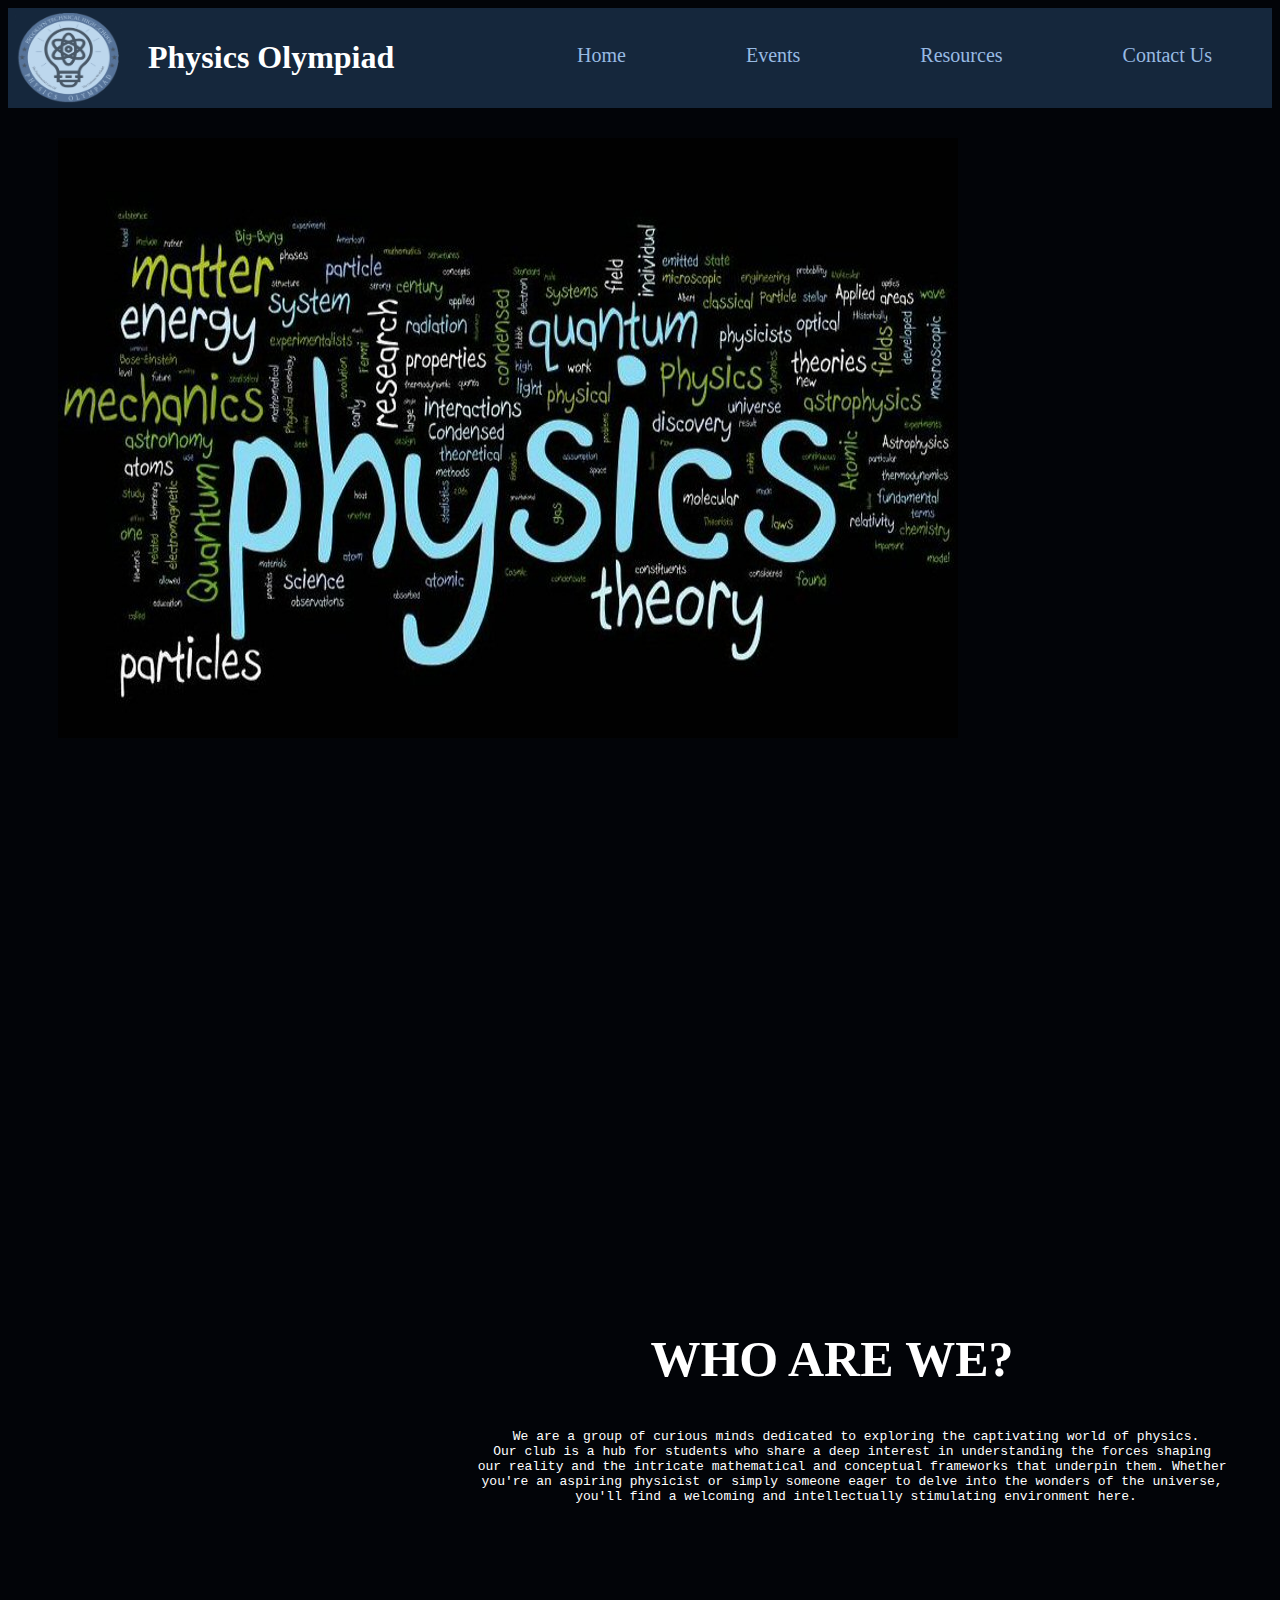
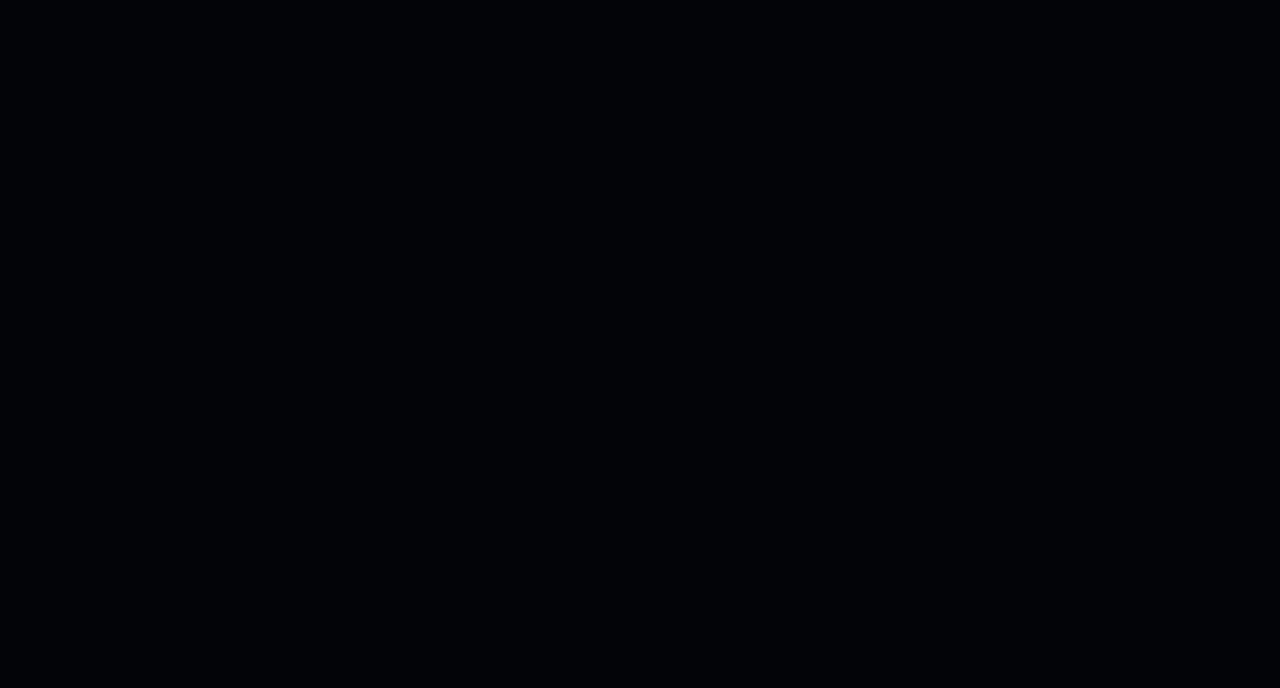
==== index.html @ 66dc1a89 "first commit" ====
<!DOCTYPE html>
<html lang="en-US">
<head>
    <link rel="icon" type="image/x-icon" href="favicon.png">
    <link rel = "stylesheet" href = style.css> </link>
    <title>Physics Olympiad</title>
</head>
<body>
    <div class="home-top">
      <img src="physics logo.png" alt="Logo">
      <h1>Physics Olympiad</h1>
      <ul>
        <li><a href="#contact us">Contact Us</a></li>
        <li><a href="#resources">Resources</a></li>
        <li><a href="#events">Events</a></li>
        <li><a href="#home">Home</a></li>
      </ul>
    </div>
    <div class="home-middle">
      <div class="left">
        <img src="physics1.jpg" alt="Physics">
      </div>
      <div class="right">
        <h2>WHO ARE WE?</h2>
        <pre>
          We are a group of curious minds dedicated to exploring the captivating world of physics.
          Our club is a hub for students who share a deep interest in understanding the forces shaping 
          our reality and the intricate mathematical and conceptual frameworks that underpin them. Whether 
          you're an aspiring physicist or simply someone eager to delve into the wonders of the universe, 
          you'll find a welcoming and intellectually stimulating environment here.
        </pre>
      </div>
    </div>
</body>
</html>
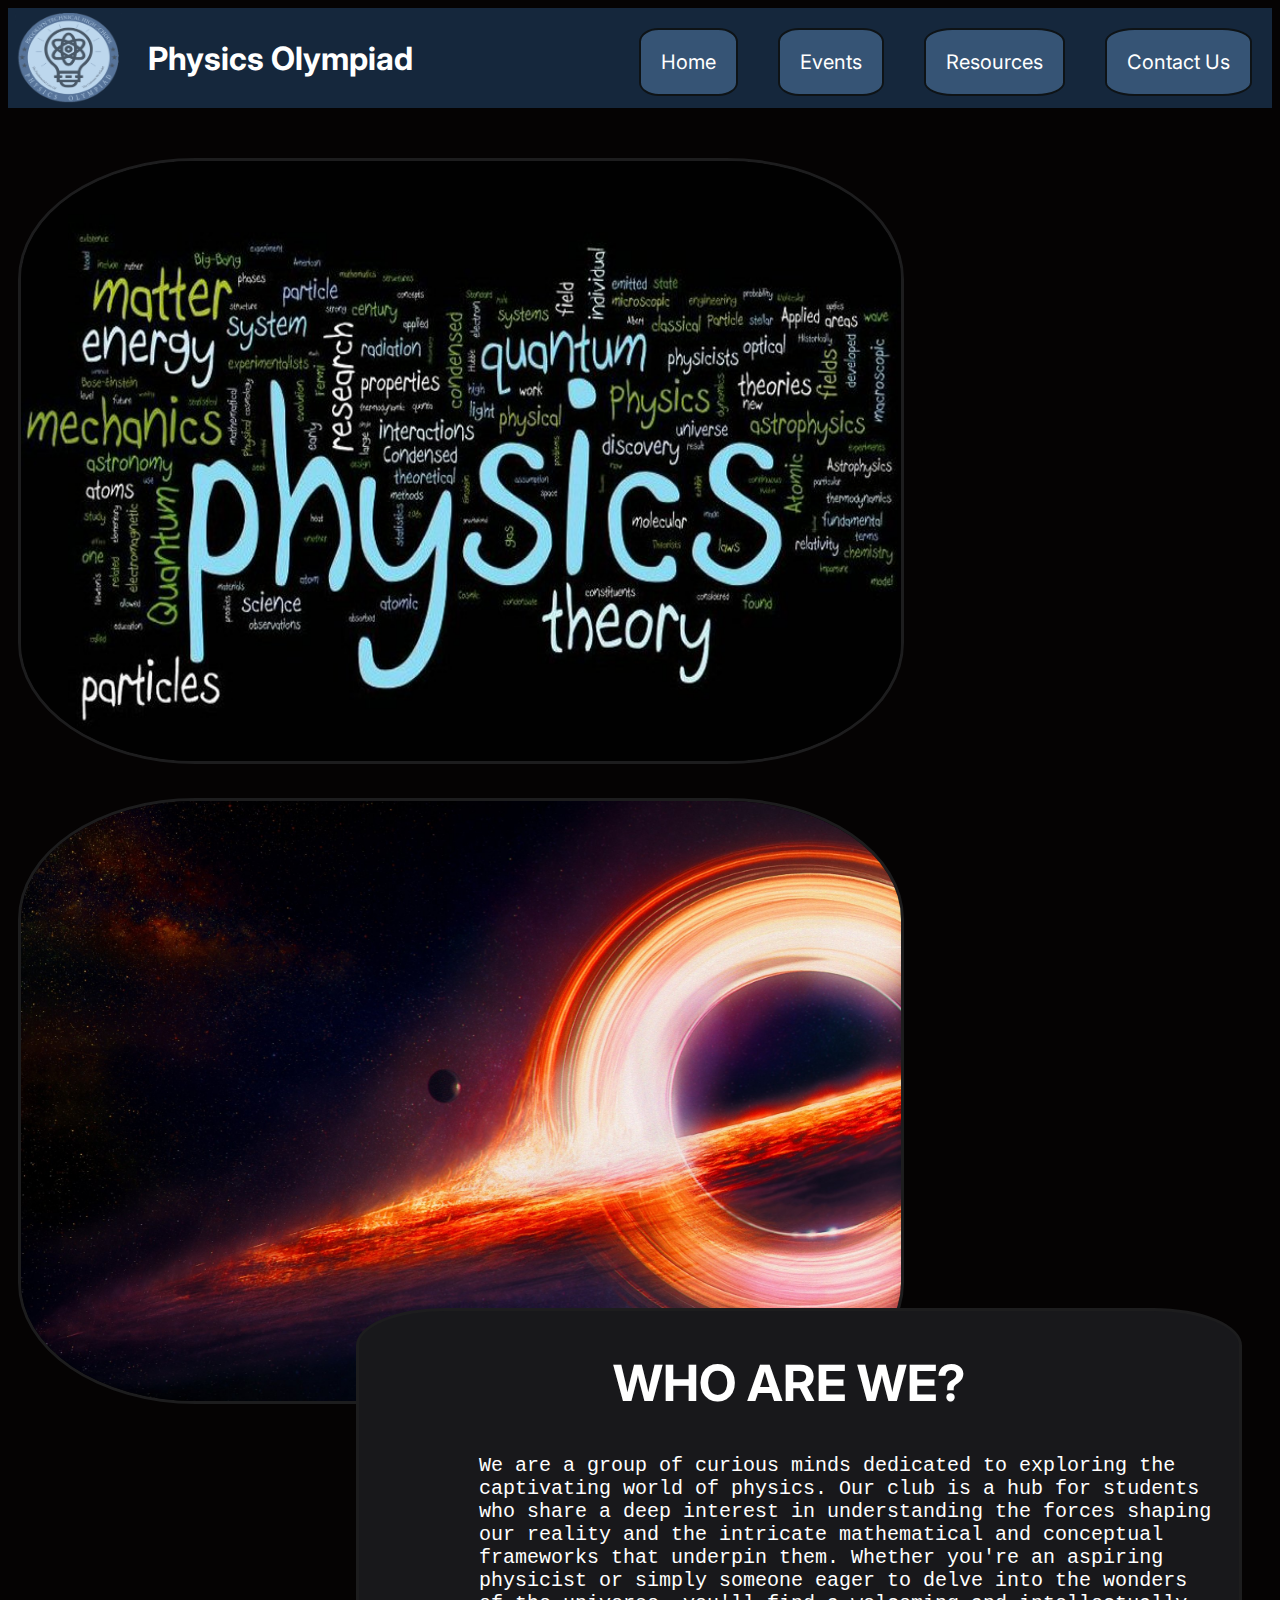
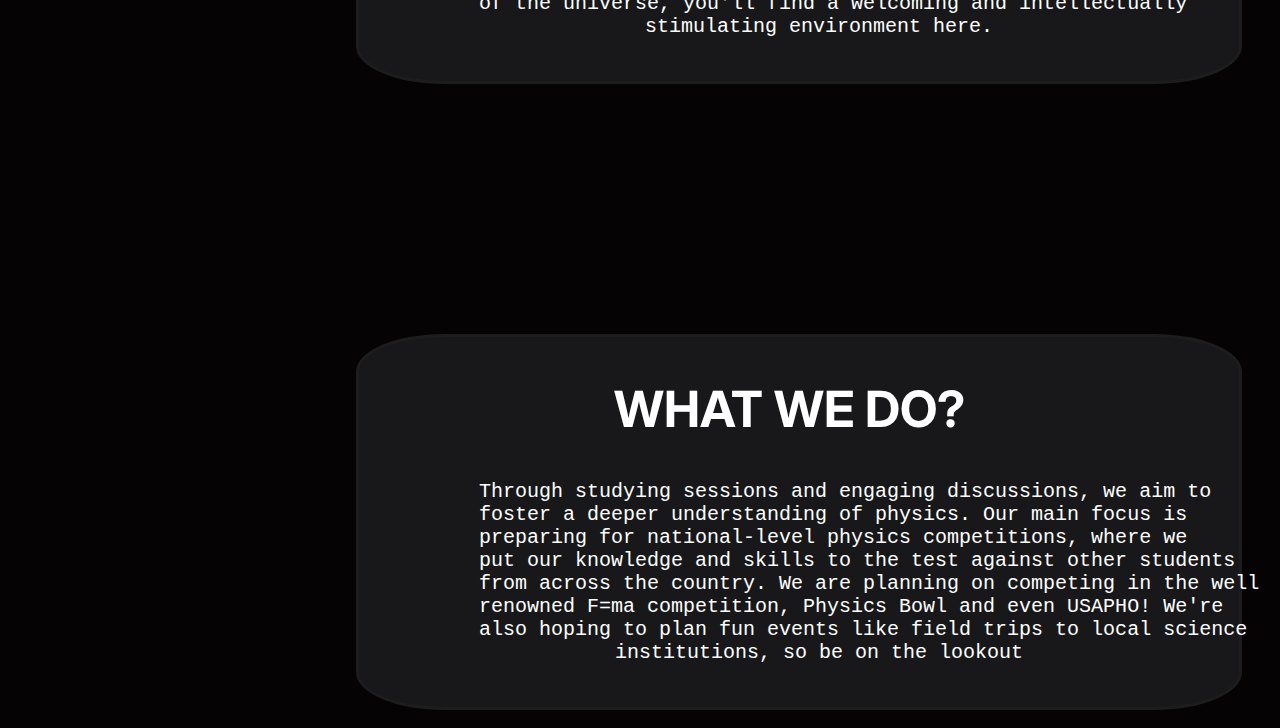
==== commit bbc4b542: "second commit" ====
--- a/index.html
+++ b/index.html
@@ -1,6 +1,7 @@
 <!DOCTYPE html>
 <html lang="en-US">
 <head>
+    <link rel="stylesheet" href="https://fonts.googleapis.com/css2?family=Inter:wght@100..900&display=swap">
     <link rel="icon" type="image/x-icon" href="favicon.png">
     <link rel = "stylesheet" href = style.css> </link>
     <title>Physics Olympiad</title>
@@ -18,16 +19,34 @@
     </div>
     <div class="home-middle">
       <div class="left">
-        <img src="physics1.jpg" alt="Physics">
+        <img src="physics1.jpg" alt="Physics" class="physics">
+        <img src="black hole.jpg" alt="black hole" class="black-hole">
       </div>
-      <div class="right">
+      <div class="right1">
         <h2>WHO ARE WE?</h2>
         <pre>
-          We are a group of curious minds dedicated to exploring the captivating world of physics.
-          Our club is a hub for students who share a deep interest in understanding the forces shaping 
-          our reality and the intricate mathematical and conceptual frameworks that underpin them. Whether 
-          you're an aspiring physicist or simply someone eager to delve into the wonders of the universe, 
-          you'll find a welcoming and intellectually stimulating environment here.
+          We are a group of curious minds dedicated to exploring the 
+          captivating world of physics. Our club is a hub for students 
+          who share a deep interest in understanding the forces shaping 
+          our reality and the intricate mathematical and conceptual 
+          frameworks that underpin them. Whether you're an aspiring 
+          physicist or simply someone eager to delve into the wonders 
+          of the universe, you'll find a welcoming and intellectually 
+          stimulating environment here.
+        </pre>
+      </div>
+      
+      <div class="right2">
+        <h2>WHAT WE DO?</h2>
+        <pre>
+          Through studying sessions and engaging discussions, we aim to 
+          foster a deeper understanding of physics. Our main focus is 
+          preparing for national-level physics competitions, where we 
+          put our knowledge and skills to the test against other students 
+          from across the country. We are planning on competing in the well
+          renowned F=ma competition, Physics Bowl and even USAPHO! We're 
+          also hoping to plan fun events like field trips to local science 
+          institutions, so be on the lookout
         </pre>
       </div>
     </div>
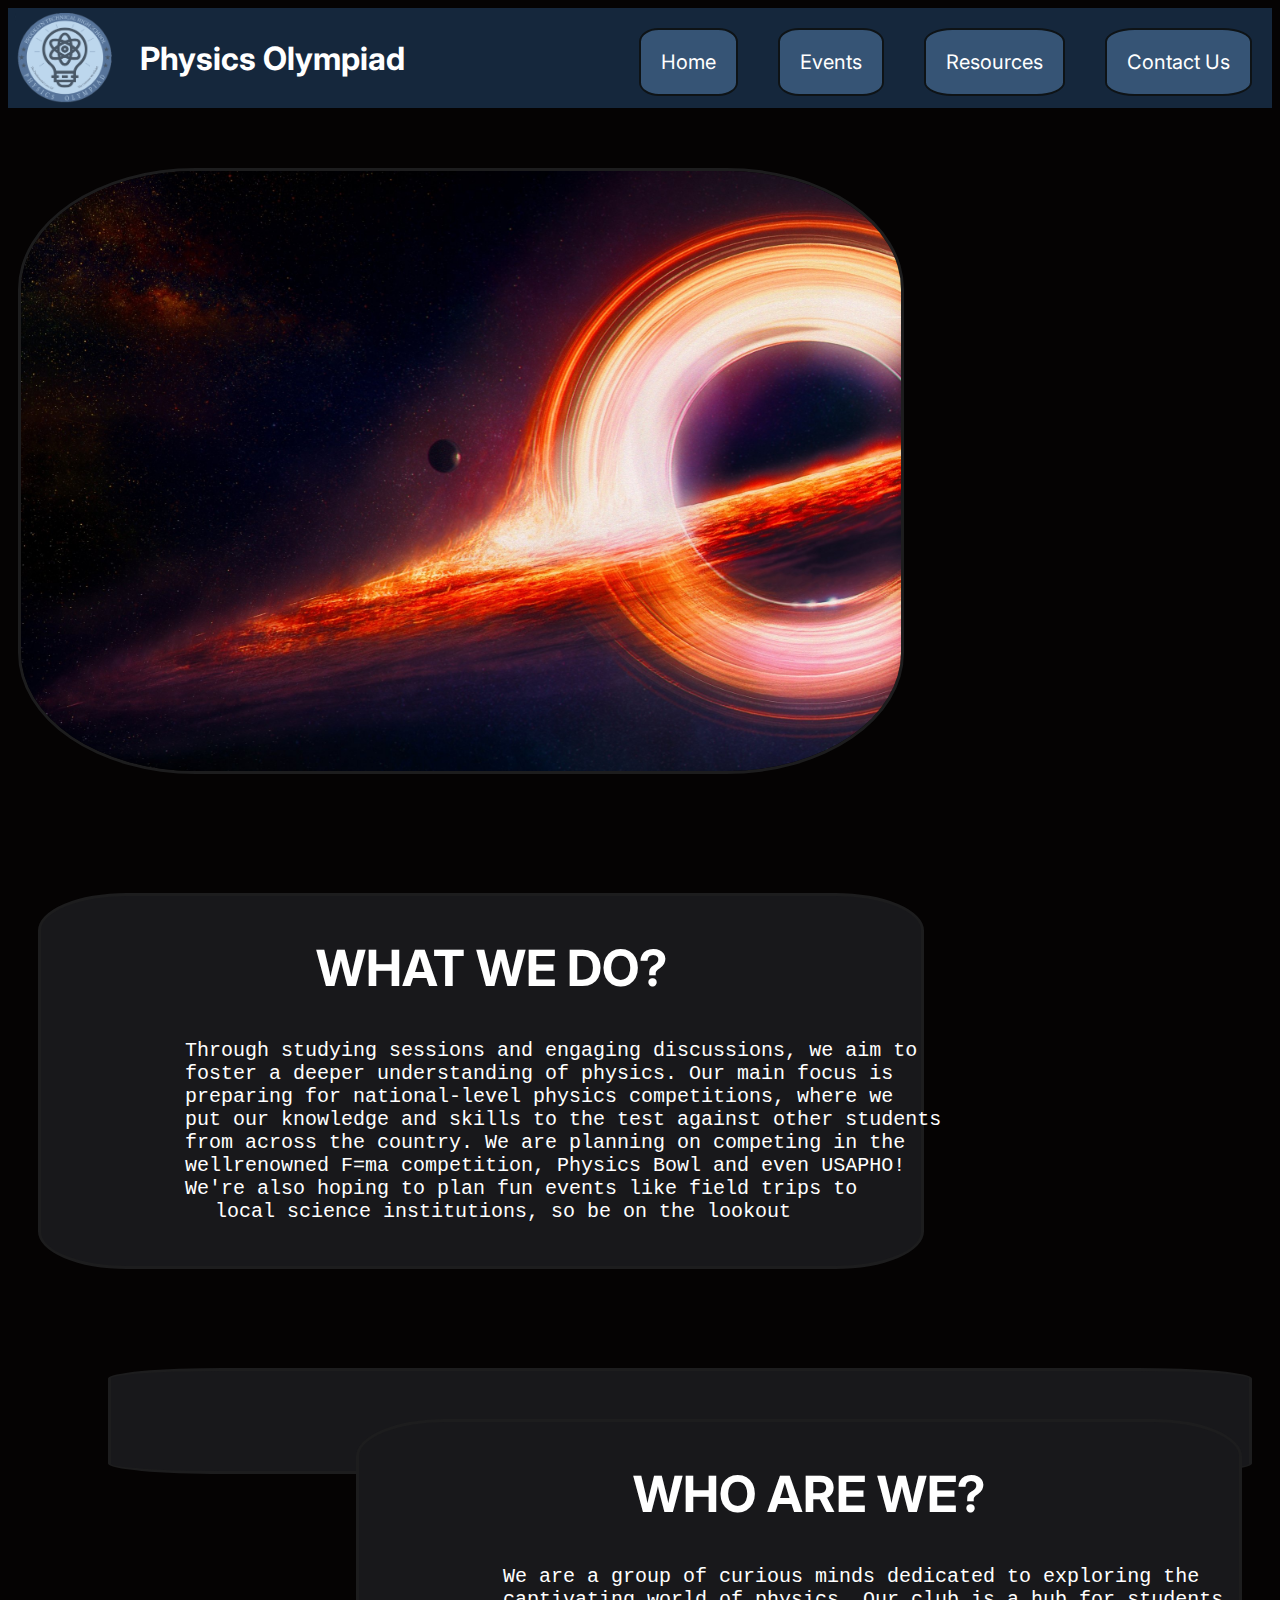
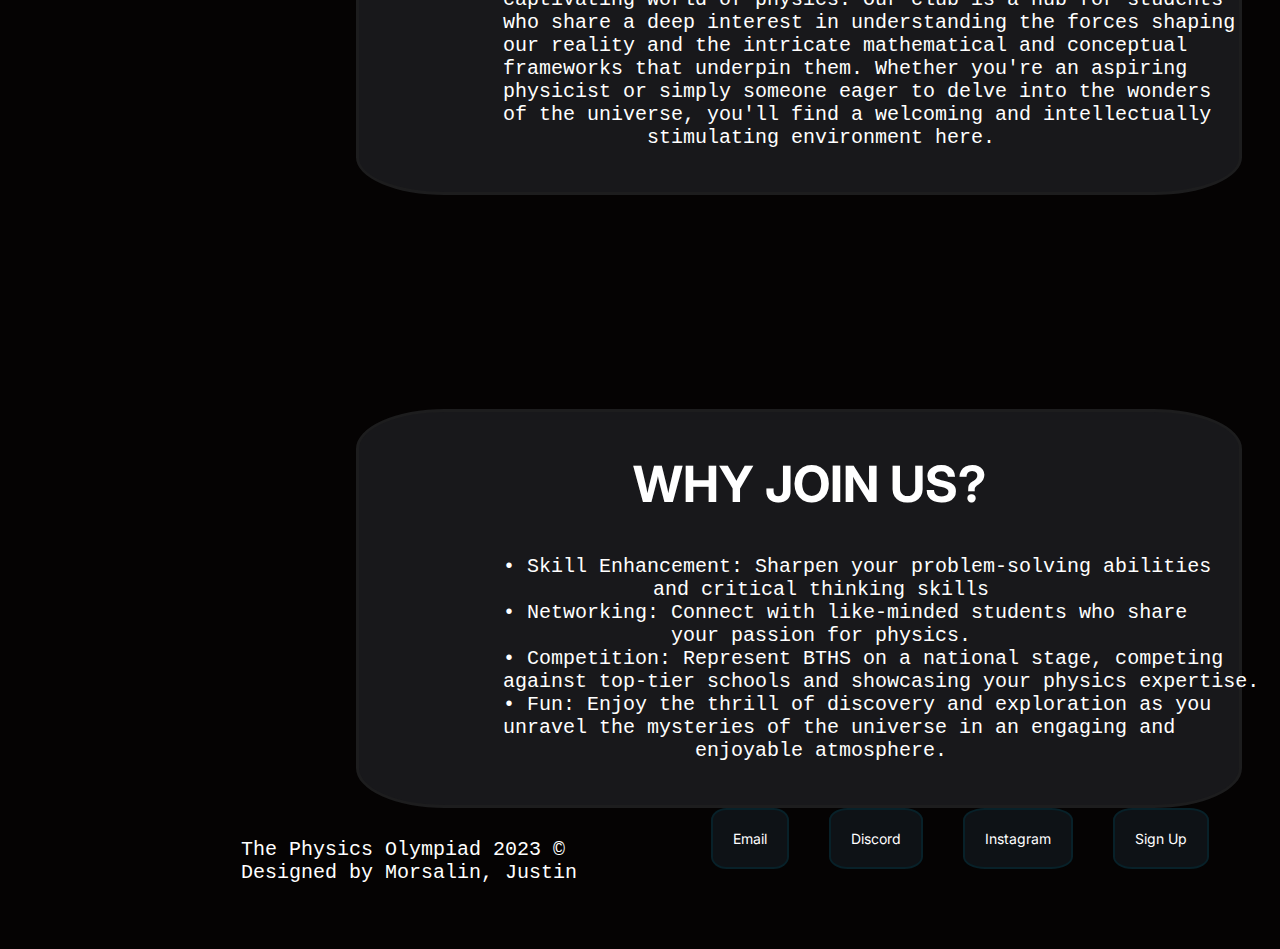
==== commit ce55f1a2: "home page done, started contact" ====
--- a/index.html
+++ b/index.html
@@ -4,51 +4,78 @@
     <link rel="stylesheet" href="https://fonts.googleapis.com/css2?family=Inter:wght@100..900&display=swap">
     <link rel="icon" type="image/x-icon" href="favicon.png">
     <link rel = "stylesheet" href = style.css> </link>
-    <title>Physics Olympiad</title>
+    <title>Physics Olympiad - Home</title>
 </head>
 <body>
     <div class="home-top">
       <img src="physics logo.png" alt="Logo">
       <h1>Physics Olympiad</h1>
       <ul>
-        <li><a href="#contact us">Contact Us</a></li>
-        <li><a href="#resources">Resources</a></li>
-        <li><a href="#events">Events</a></li>
-        <li><a href="#home">Home</a></li>
+        <li><a href="contact.html">Contact Us</a></li>
+        <li><a href="resource.html">Resources</a></li>
+        <li><a href="events.html">Events</a></li>
+        <li><a href="index.html">Home</a></li>
       </ul>
     </div>
     <div class="home-middle">
-      <div class="left">
-        <img src="physics1.jpg" alt="Physics" class="physics">
+      <div class="col1">
         <img src="black hole.jpg" alt="black hole" class="black-hole">
+        <div class="left2">
+          <h2>WHAT WE DO?</h2>
+          <pre>
+            Through studying sessions and engaging discussions, we aim to 
+            foster a deeper understanding of physics. Our main focus is 
+            preparing for national-level physics competitions, where we 
+            put our knowledge and skills to the test against other students 
+            from across the country. We are planning on competing in the 
+            wellrenowned F=ma competition, Physics Bowl and even USAPHO! 
+            We're also hoping to plan fun events like field trips to 
+            local science institutions, so be on the lookout
+          </pre>
+        </div>
       </div>
-      <div class="right1">
-        <h2>WHO ARE WE?</h2>
-        <pre>
-          We are a group of curious minds dedicated to exploring the 
-          captivating world of physics. Our club is a hub for students 
-          who share a deep interest in understanding the forces shaping 
-          our reality and the intricate mathematical and conceptual 
-          frameworks that underpin them. Whether you're an aspiring 
-          physicist or simply someone eager to delve into the wonders 
-          of the universe, you'll find a welcoming and intellectually 
-          stimulating environment here.
-        </pre>
+      <div class="col2">
+        <div class="right1">
+          <h2>WHO ARE WE?</h2>
+          <pre>
+            We are a group of curious minds dedicated to exploring the 
+            captivating world of physics. Our club is a hub for students 
+            who share a deep interest in understanding the forces shaping 
+            our reality and the intricate mathematical and conceptual 
+            frameworks that underpin them. Whether you're an aspiring 
+            physicist or simply someone eager to delve into the wonders 
+            of the universe, you'll find a welcoming and intellectually 
+            stimulating environment here.
+          </pre>
+        </div>
+        
+        <div class="right2">
+          <h2>WHY JOIN US?</h2>
+          <pre>
+            • Skill Enhancement: Sharpen your problem-solving abilities 
+            and critical thinking skills
+            • Networking: Connect with like-minded students who share 
+            your passion for physics.
+            • Competition: Represent BTHS on a national stage, competing 
+            against top-tier schools and showcasing your physics expertise.
+            • Fun: Enjoy the thrill of discovery and exploration as you 
+            unravel the mysteries of the universe in an engaging and 
+            enjoyable atmosphere.
+          </pre>
+        </div>
       </div>
-      
-      <div class="right2">
-        <h2>WHAT WE DO?</h2>
-        <pre>
-          Through studying sessions and engaging discussions, we aim to 
-          foster a deeper understanding of physics. Our main focus is 
-          preparing for national-level physics competitions, where we 
-          put our knowledge and skills to the test against other students 
-          from across the country. We are planning on competing in the well
-          renowned F=ma competition, Physics Bowl and even USAPHO! We're 
-          also hoping to plan fun events like field trips to local science 
-          institutions, so be on the lookout
-        </pre>
-      </div>
+    </div>
+    <div class="home-last">
+      <pre>
+          The Physics Olympiad 2023 ©
+          Designed by Morsalin, Justin
+      </pre>
+      <ul>
+        <li><a href="https://forms.gle/aVAnNCy3GgMyw7Zh7" target="_blank">Sign Up</a></li>
+        <li><a href="https://www.instagram.com/bthsphysicsolympiad/?next=%2F" target="_blank">Instagram</a></li>
+        <li><a href="https://discord.gg/SZXtnkY8F8" target="_blank">Discord</a></li>
+        <li><a href="mailto:thephysicsolympiad@gmail.com">Email</a></li>
+      </ul>
     </div>
 </body>
 </html>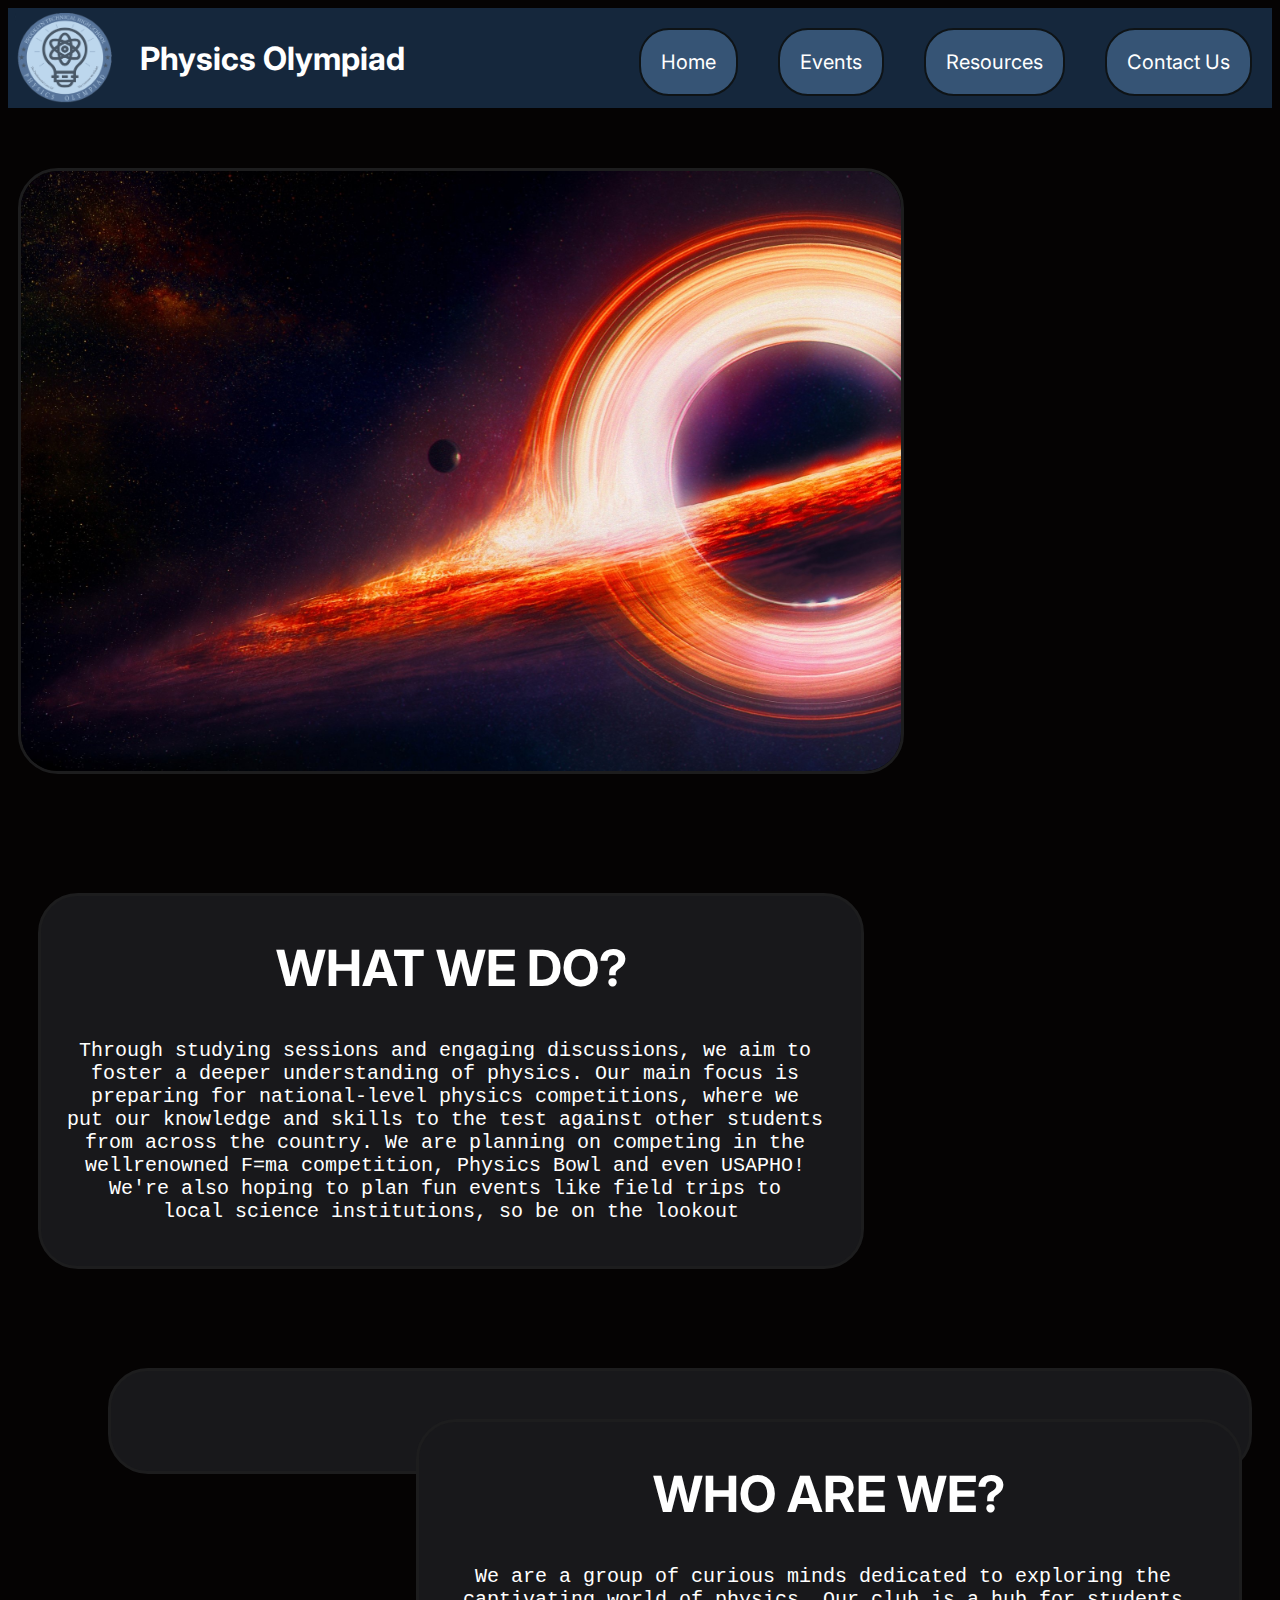
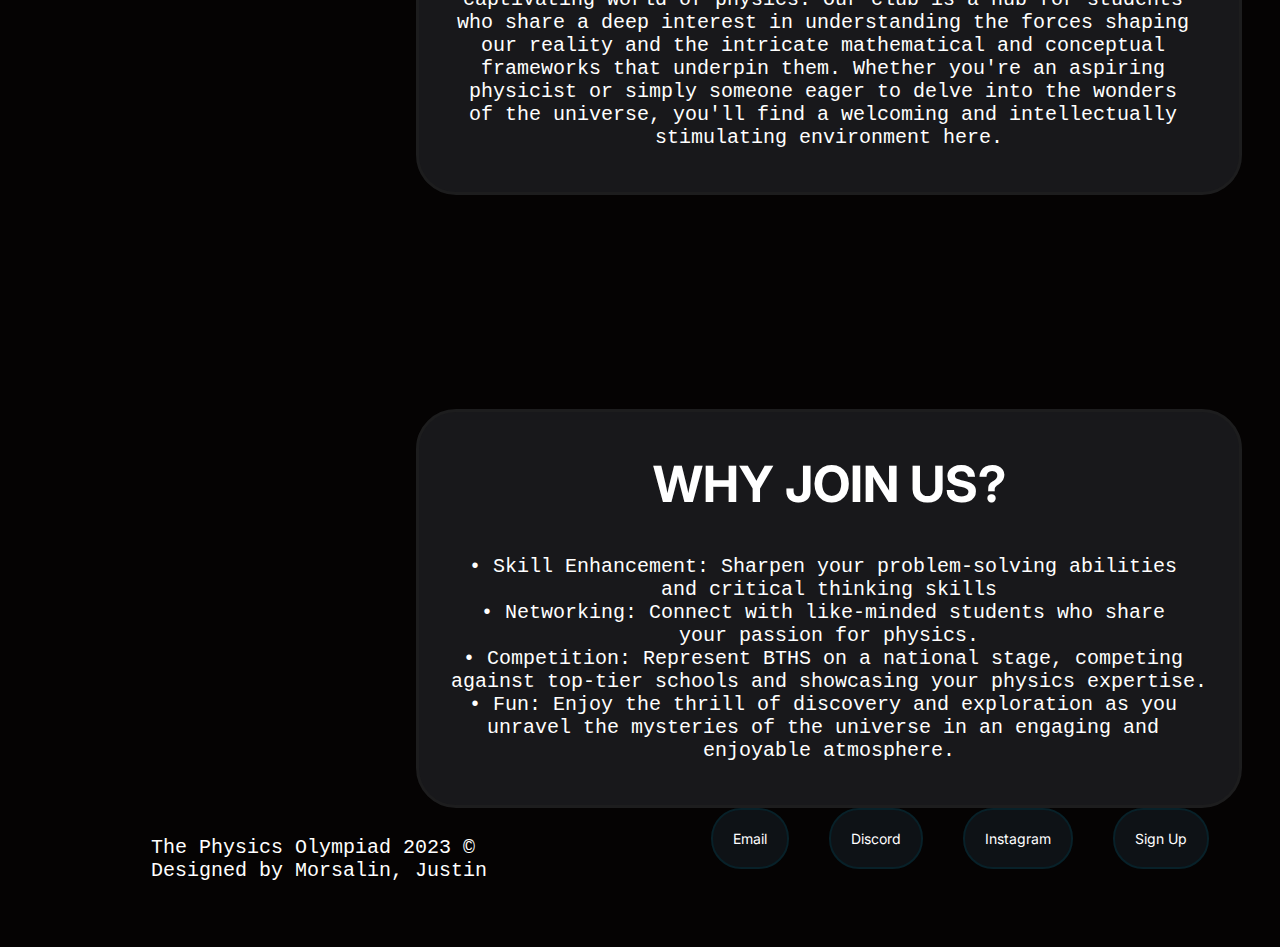
==== commit b8fc0fc1: "fixed centering, and finished contact" ====
--- a/index.html
+++ b/index.html
@@ -23,14 +23,14 @@
         <div class="left2">
           <h2>WHAT WE DO?</h2>
           <pre>
-            Through studying sessions and engaging discussions, we aim to 
-            foster a deeper understanding of physics. Our main focus is 
-            preparing for national-level physics competitions, where we 
-            put our knowledge and skills to the test against other students 
-            from across the country. We are planning on competing in the 
-            wellrenowned F=ma competition, Physics Bowl and even USAPHO! 
-            We're also hoping to plan fun events like field trips to 
-            local science institutions, so be on the lookout
+Through studying sessions and engaging discussions, we aim to 
+foster a deeper understanding of physics. Our main focus is 
+preparing for national-level physics competitions, where we 
+put our knowledge and skills to the test against other students 
+from across the country. We are planning on competing in the 
+wellrenowned F=ma competition, Physics Bowl and even USAPHO! 
+We're also hoping to plan fun events like field trips to 
+local science institutions, so be on the lookout
           </pre>
         </div>
       </div>
@@ -38,37 +38,37 @@
         <div class="right1">
           <h2>WHO ARE WE?</h2>
           <pre>
-            We are a group of curious minds dedicated to exploring the 
-            captivating world of physics. Our club is a hub for students 
-            who share a deep interest in understanding the forces shaping 
-            our reality and the intricate mathematical and conceptual 
-            frameworks that underpin them. Whether you're an aspiring 
-            physicist or simply someone eager to delve into the wonders 
-            of the universe, you'll find a welcoming and intellectually 
-            stimulating environment here.
+We are a group of curious minds dedicated to exploring the 
+captivating world of physics. Our club is a hub for students 
+who share a deep interest in understanding the forces shaping 
+our reality and the intricate mathematical and conceptual 
+frameworks that underpin them. Whether you're an aspiring 
+physicist or simply someone eager to delve into the wonders 
+of the universe, you'll find a welcoming and intellectually 
+stimulating environment here.
           </pre>
         </div>
         
         <div class="right2">
           <h2>WHY JOIN US?</h2>
           <pre>
-            • Skill Enhancement: Sharpen your problem-solving abilities 
-            and critical thinking skills
-            • Networking: Connect with like-minded students who share 
-            your passion for physics.
-            • Competition: Represent BTHS on a national stage, competing 
-            against top-tier schools and showcasing your physics expertise.
-            • Fun: Enjoy the thrill of discovery and exploration as you 
-            unravel the mysteries of the universe in an engaging and 
-            enjoyable atmosphere.
+• Skill Enhancement: Sharpen your problem-solving abilities 
+and critical thinking skills
+• Networking: Connect with like-minded students who share 
+your passion for physics.
+• Competition: Represent BTHS on a national stage, competing 
+against top-tier schools and showcasing your physics expertise.
+• Fun: Enjoy the thrill of discovery and exploration as you 
+unravel the mysteries of the universe in an engaging and 
+enjoyable atmosphere.
           </pre>
         </div>
       </div>
     </div>
     <div class="home-last">
       <pre>
-          The Physics Olympiad 2023 ©
-          Designed by Morsalin, Justin
+The Physics Olympiad 2023 ©
+Designed by Morsalin, Justin
       </pre>
       <ul>
         <li><a href="https://forms.gle/aVAnNCy3GgMyw7Zh7" target="_blank">Sign Up</a></li>
